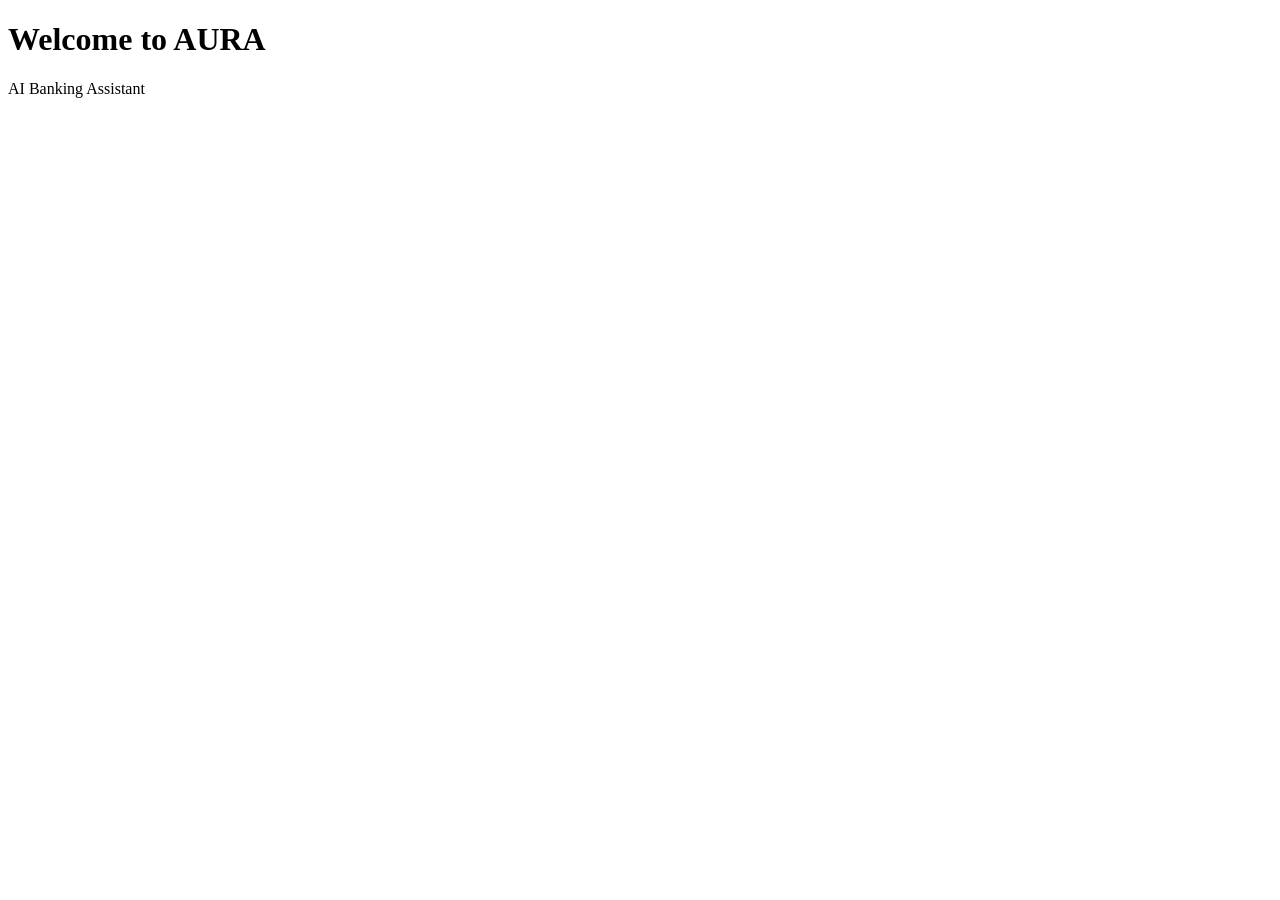
==== index.html @ 573e1b9e "Create index.html" ====
<!DOCTYPE html>
<html lang="en">
<head>
    <meta charset="UTF-8">
    <meta name="viewport" content="width=device-width, initial-scale=1.0">
    <title>AURA</title>
</head>
<body>
    <h1>Welcome to AURA</h1>
    <p>AI Banking Assistant</p>
</body>
</html>
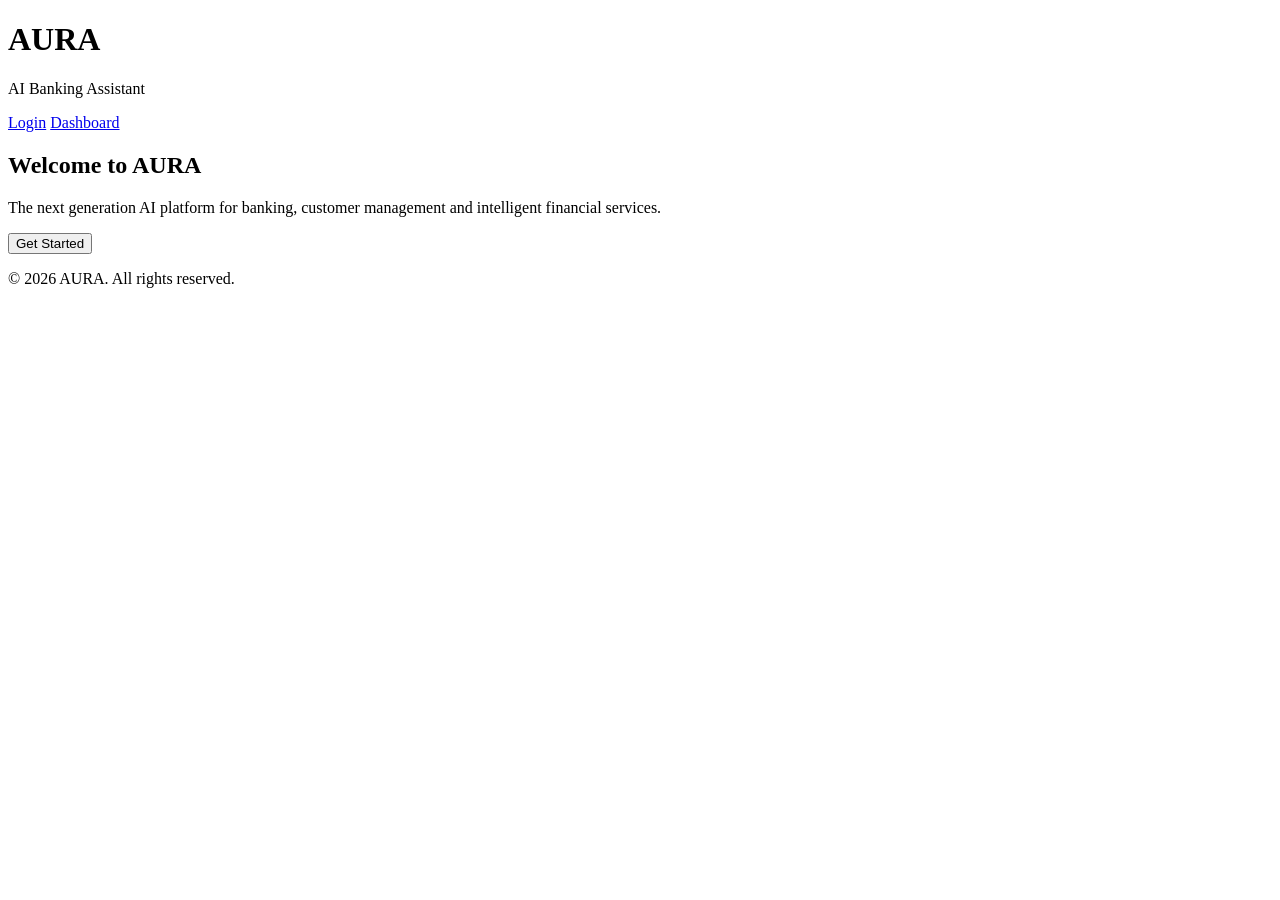
==== commit 4f6e3496: "Update index.html" ====
--- a/index.html
+++ b/index.html
@@ -1,12 +1,44 @@
 <!DOCTYPE html>
 <html lang="en">
 <head>
-    <meta charset="UTF-8">
-    <meta name="viewport" content="width=device-width, initial-scale=1.0">
-    <title>AURA</title>
+<meta charset="UTF-8">
+<meta name="viewport" content="width=device-width, initial-scale=1.0">
+<title>AURA - AI Banking Assistant</title>
+<link rel="stylesheet" href="css/style.css">
 </head>
+
 <body>
-    <h1>Welcome to AURA</h1>
-    <p>AI Banking Assistant</p>
+
+<header>
+<h1>AURA</h1>
+<p>AI Banking Assistant</p>
+
+<nav>
+<a href="pages/login.html">Login</a>
+<a href="pages/dashboard.html">Dashboard</a>
+</nav>
+</header>
+
+<section>
+
+<h2>Welcome to AURA</h2>
+
+<p>
+The next generation AI platform for banking,
+customer management and intelligent financial services.
+</p>
+
+<button>Get Started</button>
+
+</section>
+
+<footer>
+
+<p>© 2026 AURA. All rights reserved.</p>
+
+</footer>
+
+<script src="js/app.js"></script>
+
 </body>
 </html>
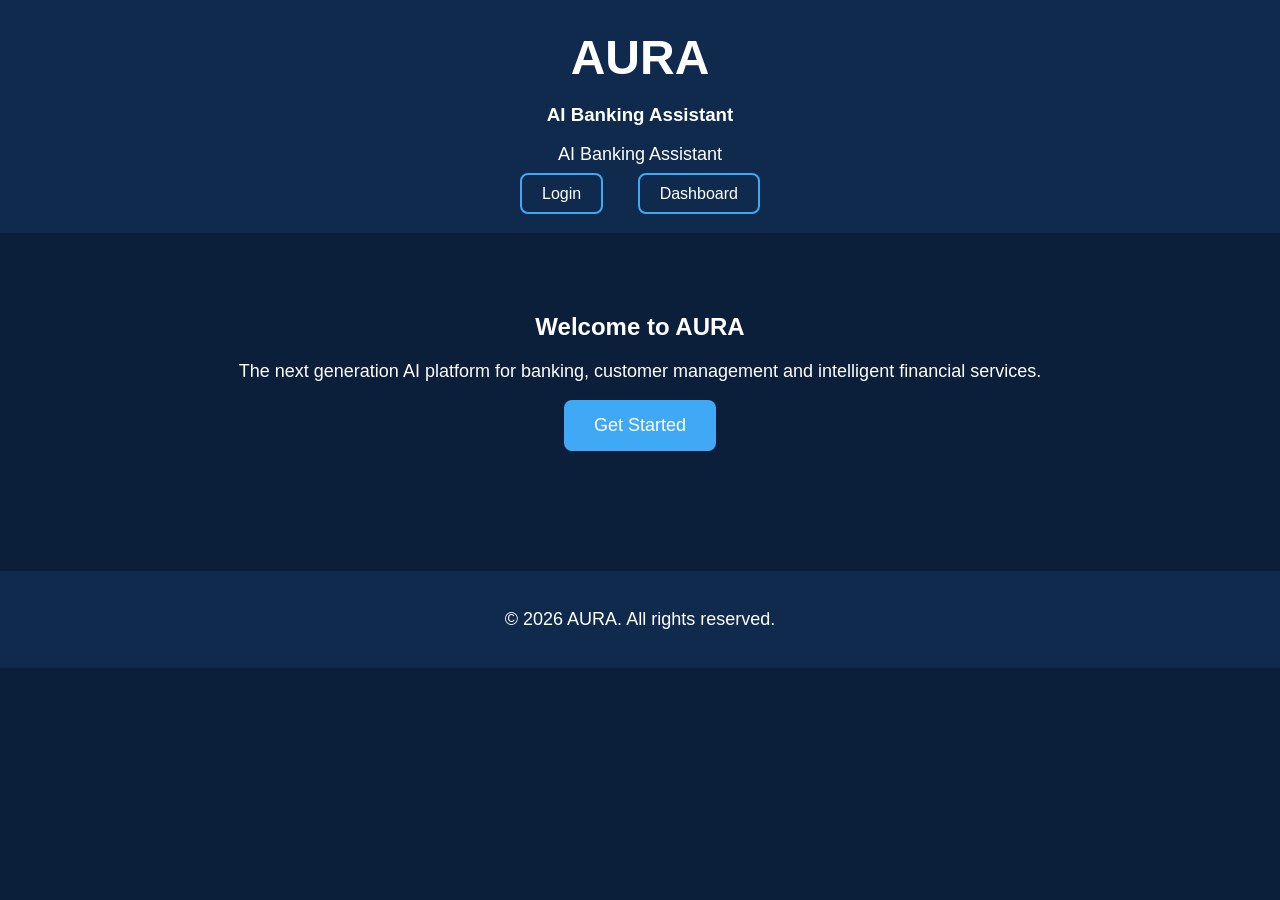
==== commit 17060c72: "Update index.html" ====
--- a/index.html
+++ b/index.html
@@ -11,6 +11,7 @@
 
 <header>
 <h1>AURA</h1>
+<h3>AI Banking Assistant</h3>
 <p>AI Banking Assistant</p>
 
 <nav>
--- a/css/style.css
+++ b/css/style.css
@@ -0,0 +1,62 @@
+body {
+    margin: 0;
+    font-family: Arial, sans-serif;
+    background: #0b1f3a;
+    color: white;
+    text-align: center;
+}
+
+header {
+    background: #102a4d;
+    padding: 30px;
+}
+
+h1 {
+    font-size: 48px;
+    margin: 0;
+}
+
+p {
+    font-size: 18px;
+}
+
+nav {
+    margin-top: 20px;
+}
+
+nav a {
+    color: white;
+    text-decoration: none;
+    margin: 0 15px;
+    padding: 10px 20px;
+    border: 2px solid #3fa9f5;
+    border-radius: 8px;
+}
+
+nav a:hover {
+    background: #3fa9f5;
+}
+
+section {
+    padding: 60px 20px;
+}
+
+button {
+    background: #3fa9f5;
+    color: white;
+    border: none;
+    padding: 15px 30px;
+    font-size: 18px;
+    border-radius: 8px;
+    cursor: pointer;
+}
+
+button:hover {
+    background: #2b8bd6;
+}
+
+footer {
+    margin-top: 60px;
+    padding: 20px;
+    background: #102a4d;
+}
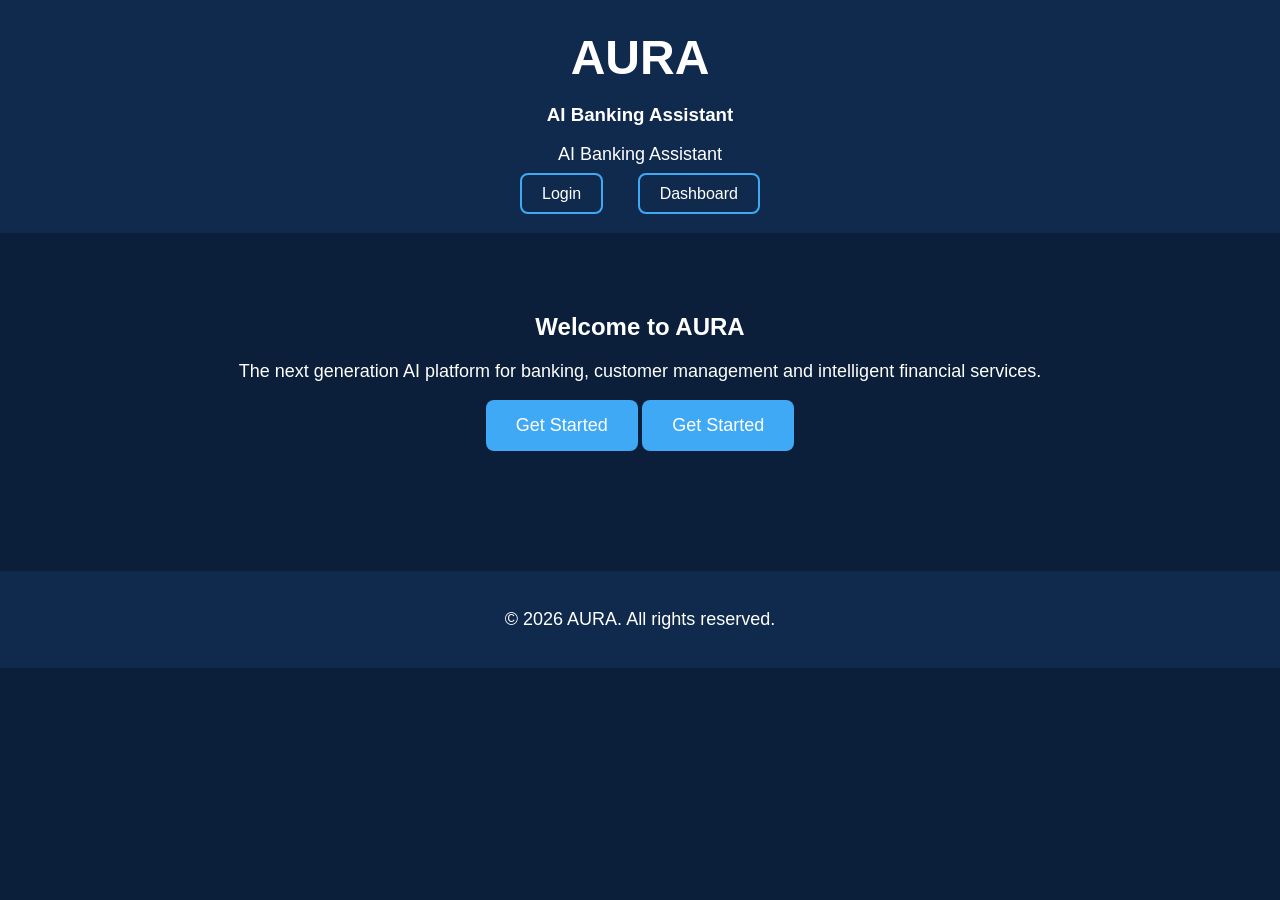
==== commit d60ec71d: "Update index.html" ====
--- a/index.html
+++ b/index.html
@@ -30,7 +30,9 @@
 </p>
 
 <button>Get Started</button>
-
+<a href="pages/login.html">
+    <button>Get Started</button>
+</a>
 </section>
 
 <footer>
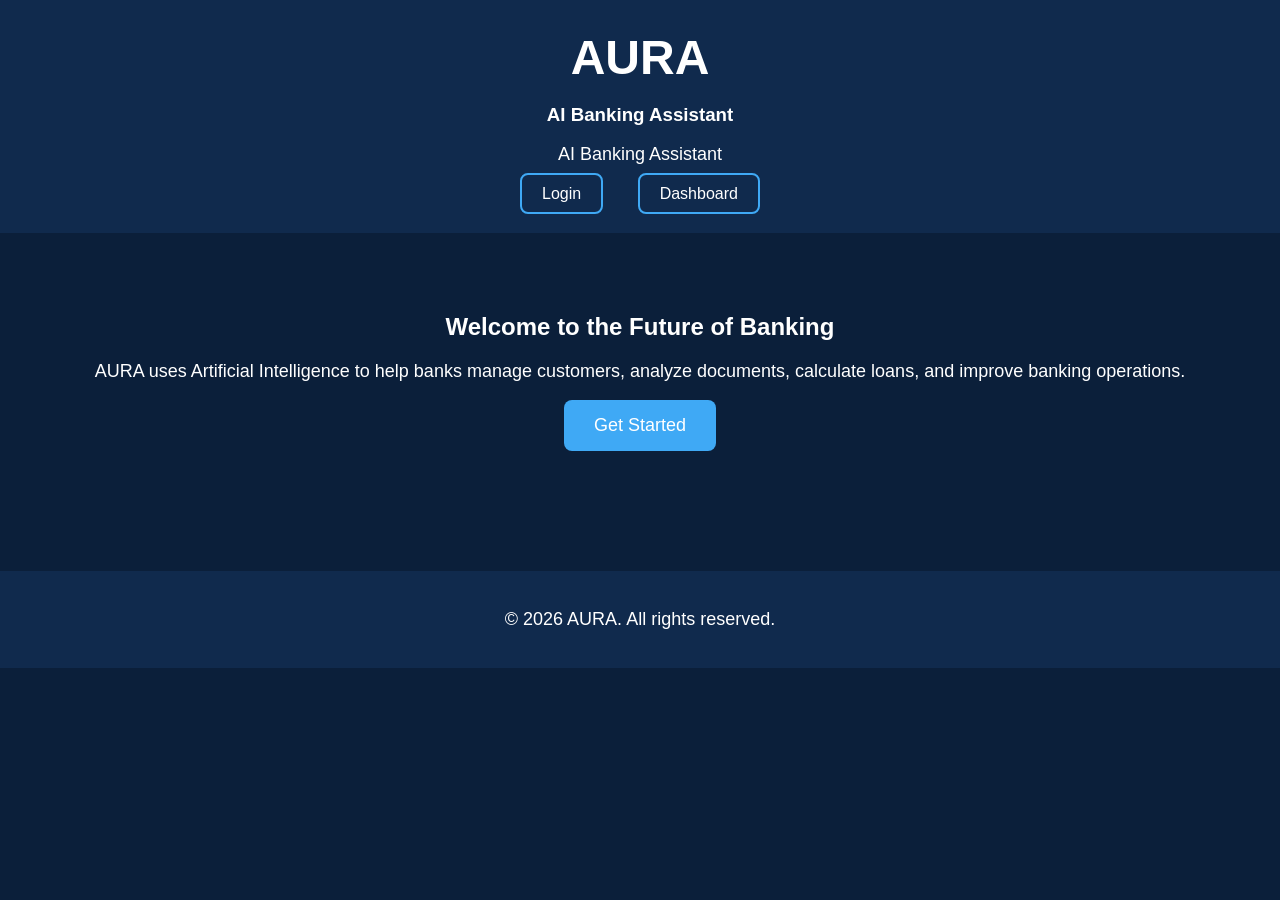
==== commit f68d8226: "Update index.html" ====
--- a/index.html
+++ b/index.html
@@ -22,14 +22,12 @@
 
 <section>
 
-<h2>Welcome to AURA</h2>
+<h2>Welcome to the Future of Banking</h2>
 
 <p>
-The next generation AI platform for banking,
-customer management and intelligent financial services.
+AURA uses Artificial Intelligence to help banks manage customers, analyze documents, calculate loans, and improve banking operations.
 </p>
 
-<button>Get Started</button>
 <a href="pages/login.html">
     <button>Get Started</button>
 </a>
